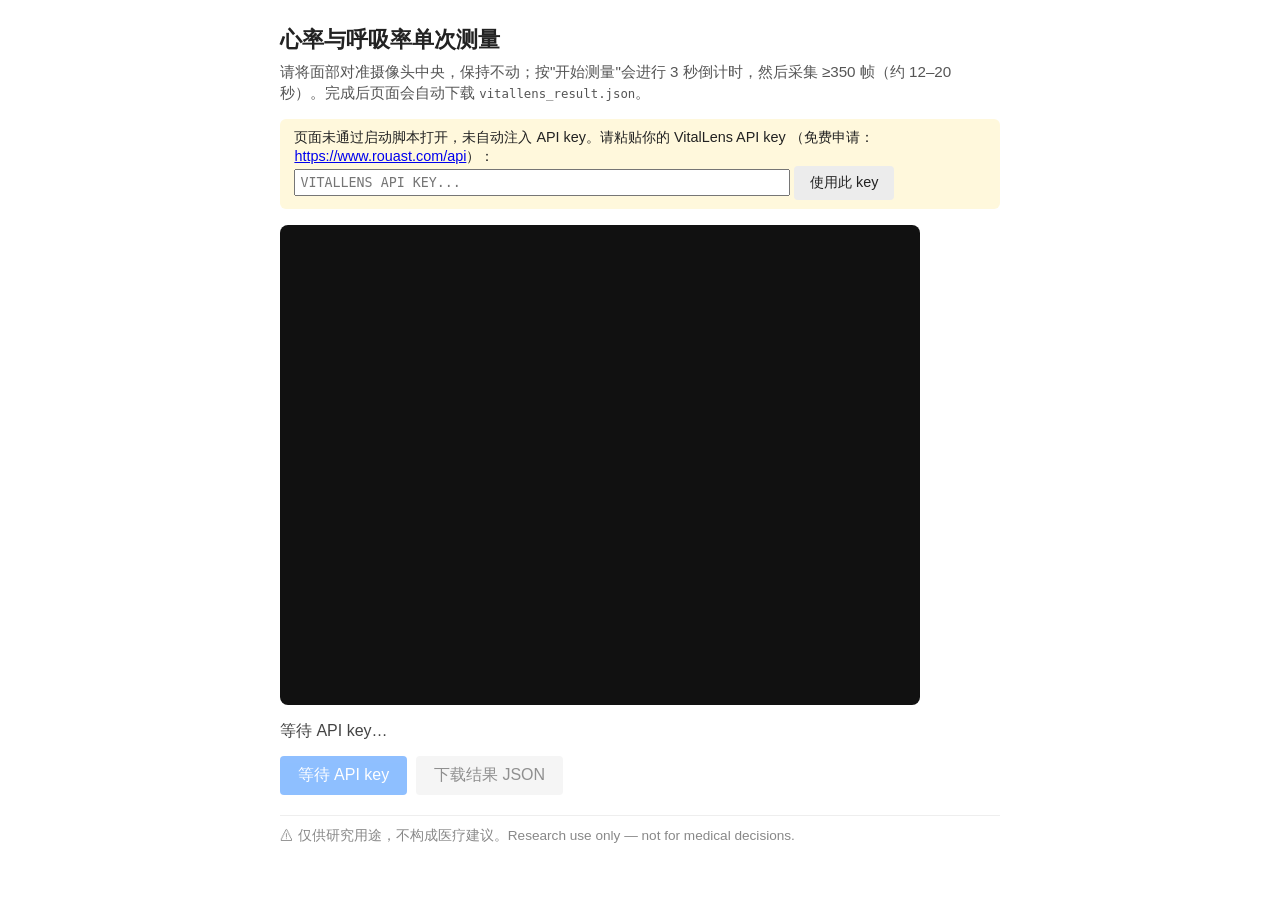
==== vitallens/assets/vitallens-scan.html @ e2cf8223 "feat: add vitallens skill - rPPG heart rate measurement" ====
<!DOCTYPE html>
<html lang="zh-CN">
<head>
  <meta charset="UTF-8">
  <title>VitalLens — 心率与呼吸率单次测量</title>
  <meta name="viewport" content="width=device-width, initial-scale=1">
  <style>
    body { font-family: -apple-system, "Segoe UI", "Microsoft YaHei", sans-serif;
           max-width: 720px; margin: 1.5em auto; padding: 0 1em; color: #222; }
    h1 { font-size: 1.4em; margin: 0 0 0.3em; }
    .lead { color: #555; margin-top: 0; font-size: 0.95em; }
    #preview { width: 100%; max-width: 640px; aspect-ratio: 4/3;
               background: #111; border-radius: 8px; display: block; margin: 1em 0; }
    #status { font-size: 1em; margin: 0.8em 0; min-height: 1.4em; color: #444; }
    .controls { display: flex; gap: 0.6em; flex-wrap: wrap; margin: 0.5em 0; }
    button { font-size: 1em; padding: 0.55em 1.1em; cursor: pointer;
             border: none; border-radius: 4px; font-family: inherit; }
    .primary { background: #2080ff; color: white; }
    .primary:hover:not(:disabled) { background: #1668d8; }
    .secondary { background: #ececec; color: #222; }
    .secondary:hover:not(:disabled) { background: #dcdcdc; }
    button:disabled { opacity: 0.5; cursor: not-allowed; }
    #results { background: #f7f7f8; border-radius: 8px; padding: 0.8em 1em;
               margin-top: 1em; display: none; }
    #results h2 { margin: 0 0 0.5em; font-size: 1.15em; }
    .metric { display: flex; justify-content: space-between; padding: 0.35em 0;
              border-bottom: 1px solid #e0e0e0; }
    .metric:last-child { border-bottom: 0; }
    .metric .v { font-variant-numeric: tabular-nums; }
    .lo { color: #c66; }
    .disclaimer { color: #888; font-size: 0.85em; margin-top: 1.5em;
                  padding-top: 0.8em; border-top: 1px solid #eee; }
    .key-prompt { background: #fff8dc; padding: 0.6em 1em; border-radius: 6px;
                  margin: 0.5em 0; font-size: 0.9em; display: none; }
    .key-prompt input { width: 70%; padding: 0.3em; font-family: monospace; }
  </style>
</head>
<body>
  <h1>心率与呼吸率单次测量</h1>
  <p class="lead">请将面部对准摄像头中央，保持不动；按"开始测量"会进行 3 秒倒计时，然后采集 ≥350 帧（约 12–20 秒）。完成后页面会自动下载 <code>vitallens_result.json</code>。</p>

  <div id="keyPrompt" class="key-prompt">
    页面未通过启动脚本打开，未自动注入 API key。请粘贴你的 VitalLens API key
    （免费申请：<a href="https://www.rouast.com/api" target="_blank">https://www.rouast.com/api</a>）：
    <br><input id="apiKeyInput" placeholder="VITALLENS_API_KEY..." />
    <button id="setKeyBtn" class="secondary">使用此 key</button>
  </div>

  <video id="preview" autoplay muted playsinline></video>
  <div id="status">点击下方按钮开始</div>
  <div class="controls">
    <button id="startBtn" class="primary" disabled>加载中…</button>
    <button id="downloadBtn" class="secondary" disabled>下载结果 JSON</button>
  </div>

  <div id="results">
    <h2>测量结果</h2>
    <div id="metricsBox"></div>
  </div>

  <p class="disclaimer">⚠ 仅供研究用途，不构成医疗建议。Research use only — not for medical decisions.</p>

  <!-- WebM container patcher: MediaRecorder omits the EBML Duration and
       DefaultDuration elements, which makes ffmpeg.wasm (used internally by
       vitallens.js) reject the blob. We splice them in before upload. -->
  <script src="./webm-duration-fix.js"></script>

  <!-- Local SDK: vitallens-shim.js imports vitallens.browser.js and assigns
       VitalLens to window, then fires 'vitallens-ready'. -->
  <script type="module" src="./vitallens-shim.js"></script>

  <script>
    // -------- Config --------
    // API key comes from URL hash (#key=ABC). The launcher injects it there
    // because hashes don't appear in server access logs or the Referer header.
    let API_KEY = new URLSearchParams(location.hash.slice(1)).get('key') || '';
    const TARGET_FRAMES = 350;              // collect at least this many camera frames
    const MAX_WAIT_MS = 60000;              // safety cap: stop after this much wall time anyway
    const CONFIDENCE_WARN = 0.7;
    const AUTO_START = true;                // start measurement automatically when ready
    const AUTO_CLOSE_DELAY_MS = 2500;       // ms to show result before window.close()

    // -------- DOM --------
    const preview = document.getElementById('preview');
    const statusEl = document.getElementById('status');
    const startBtn = document.getElementById('startBtn');
    const downloadBtn = document.getElementById('downloadBtn');
    const resultsBox = document.getElementById('results');
    const metricsBox = document.getElementById('metricsBox');
    const keyPrompt = document.getElementById('keyPrompt');
    const apiKeyInput = document.getElementById('apiKeyInput');
    const setKeyBtn = document.getElementById('setKeyBtn');

    let result = null, vl = null, stream = null;

    // Wait until the shim has assigned window.VitalLens. Resolves to the class.
    function waitForVitalLens(timeoutMs = 20000) {
      return new Promise((resolve, reject) => {
        if (window.VitalLens) return resolve(window.VitalLens);
        const ready = () => { window.removeEventListener('vitallens-ready', ready); resolve(window.VitalLens); };
        window.addEventListener('vitallens-ready', ready);
        setTimeout(() => {
          if (!window.VitalLens) reject(new Error('SDK 未在 ' + timeoutMs + 'ms 内加载完成，请检查 scripts/ 目录文件是否齐全'));
        }, timeoutMs);
      });
    }

    async function openCamera() {
      stream = await navigator.mediaDevices.getUserMedia({
        video: { width: { ideal: 640 }, height: { ideal: 480 }, frameRate: { ideal: 30 } },
        audio: false,
      });
      preview.srcObject = stream;
      await preview.play();
    }

    // Report errors back to the launcher (if any). Returns silently if no server
    // is listening — the page also works when opened directly.
    function reportError(err) {
      const body = (err && err.stack) || (err && err.message) || String(err);
      return fetch('/save?name=error.txt', { method: 'POST', body }).catch(() => {});
    }

    async function measure() {
      startBtn.disabled = true;
      downloadBtn.disabled = true;
      resultsBox.style.display = 'none';
      result = null;
      try {
        if (!vl) {
          statusEl.textContent = '等待 VitalLens SDK 加载…';
          const VitalLensCls = await waitForVitalLens();
          statusEl.textContent = '初始化 VitalLens 实例…';
          vl = new VitalLensCls({ method: 'vitallens', apiKey: API_KEY });
        }

        if (!stream) {
          statusEl.textContent = '打开摄像头…';
          await openCamera();
        }

        for (let n = 3; n > 0; n--) {
          statusEl.textContent = `准备开始：${n}`;
          await new Promise(r => setTimeout(r, 1000));
        }

        // Record with MediaRecorder, then hand the blob to vl.processVideoFile().
        // Force VP8 because the SDK uses ffmpeg.wasm internally and its VP9
        // metadata parsing is unreliable. rVFC counts decoded frames so we can
        // stop once we've collected >= TARGET_FRAMES.
        const mime = ['video/webm;codecs=vp8', 'video/webm;codecs=vp9', 'video/webm', 'video/mp4']
          .find(m => MediaRecorder.isTypeSupported(m)) || '';
        const recorder = new MediaRecorder(stream, mime ? { mimeType: mime } : {});
        const chunks = [];
        recorder.addEventListener('dataavailable', e => { if (e.data && e.data.size) chunks.push(e.data); });
        const stopped = new Promise(r => recorder.addEventListener('stop', r));

        let frameCount = 0;
        const rvfcSupported = typeof preview.requestVideoFrameCallback === 'function';
        if (rvfcSupported) {
          const onFrame = () => { frameCount++; preview.requestVideoFrameCallback(onFrame); };
          preview.requestVideoFrameCallback(onFrame);
        }

        const startedAt = performance.now();
        recorder.start(200);  // 200ms chunks → steady dataavailable callbacks

        while (true) {
          const elapsed = performance.now() - startedAt;
          const enoughFrames = rvfcSupported && frameCount >= TARGET_FRAMES;
          const timedOut = elapsed >= MAX_WAIT_MS;
          if (enoughFrames || timedOut) break;
          const elapsedSec = (elapsed / 1000).toFixed(1);
          statusEl.textContent = rvfcSupported
            ? `录制中：保持不动，正常呼吸 —— 已 ${frameCount} 帧 / 目标 ${TARGET_FRAMES}（${elapsedSec}s）`
            : `录制中（rVFC 不可用，按时间兜底）—— ${elapsedSec}s / ${(MAX_WAIT_MS/1000)}s`;
          await new Promise(r => setTimeout(r, 250));
        }

        const captureMs = performance.now() - startedAt;
        recorder.stop();
        await stopped;
        const rawBlob = new Blob(chunks, { type: recorder.mimeType || 'video/webm' });

        // Patch the WebM blob with TWO missing pieces of metadata that
        // MediaRecorder omits and ffmpeg.wasm needs:
        //   (1) Duration in Info section          → ffmpeg "Duration: HH:MM:SS.ms"
        //   (2) DefaultDuration in Video TrackEntry → ffmpeg "NN fps"
        // The SDK's parseFFmpegOutput requires both lines.
        statusEl.textContent = '修正 WebM 容器元数据…';
        const fpsValue = frameCount / (captureMs / 1000);
        let fixedBlob;
        try {
          let b = await patchWebmDuration(rawBlob, captureMs);
          b = await patchWebmDefaultDuration(b, fpsValue);
          fixedBlob = b;
        } catch (e) {
          // Fall through with raw blob — processVideoFile will then surface
          // the underlying ffmpeg error rather than swallowing it.
          fixedBlob = rawBlob;
        }
        const file = new File([fixedBlob], 'capture.webm', { type: fixedBlob.type });

        statusEl.textContent = '上传至 VitalLens API 分析中（约 10–30 秒）…';
        const apiResult = await vl.processVideoFile(file);

        apiResult.capture_meta = {
          frames: frameCount,
          elapsed_ms: Math.round(captureMs),
          target_frames: TARGET_FRAMES,
          mime: fixedBlob.type,
          blob_size: fixedBlob.size,
        };
        result = apiResult;

        // POST result to the local launcher. Browser auto-downloads can be
        // blocked in --app mode, so the launcher uses this as the canonical
        // output channel; fails silently when the page is opened standalone.
        fetch('/save?name=result.json', {
          method: 'POST',
          headers: { 'Content-Type': 'application/json' },
          body: JSON.stringify(result, null, 2),
        }).catch(() => {});

        showResults(result);
        downloadBtn.disabled = false;
        triggerDownload(result);

        statusEl.textContent = '测量完成。窗口将在几秒后自动关闭…';
        setTimeout(() => {
          try { window.close(); } catch (e) { /* ignored */ }
          setTimeout(() => {
            statusEl.textContent = '测量完成。可手动关闭此窗口。';
          }, 800);
        }, AUTO_CLOSE_DELAY_MS);
      } catch (err) {
        console.error(err);
        statusEl.textContent = `错误：${(err && err.message) || err}`;
        reportError(err);
      } finally {
        startBtn.disabled = false;
        startBtn.textContent = '重新测量';
      }
    }

    function getVital(r, name) {
      return (r && r.vitals && r.vitals[name]) || (r && r[name]) ||
             (r && r.results && r.results[0] && r.results[0].vitals && r.results[0].vitals[name]);
    }

    function showResults(r) {
      statusEl.textContent = '测量完成。';
      resultsBox.style.display = 'block';
      const hr = getVital(r, 'heart_rate');
      const rr = getVital(r, 'respiratory_rate');
      const rows = [];
      const fmt = (m, unit, label) => {
        if (!m || typeof m.value !== 'number') return;
        const c = (m.confidence != null) ? m.confidence : 0;
        const lo = c < CONFIDENCE_WARN ? ' lo' : '';
        rows.push(`<div class="metric"><b>${label}</b>` +
          `<span class="v${lo}">${m.value.toFixed(1)} ${unit}  ` +
          `(置信度 ${c.toFixed(2)}${c < CONFIDENCE_WARN ? ' ⚠ 偏低' : ''})</span></div>`);
      };
      fmt(hr, 'bpm', '心率 Heart Rate');
      fmt(rr, 'rpm', '呼吸率 Respiratory Rate');
      if (!rows.length) {
        rows.push('<div class="metric">未在返回中找到心率/呼吸率字段，请查看 result.json 全文。</div>');
      }
      metricsBox.innerHTML = rows.join('');
    }

    function triggerDownload(r) {
      const blob = new Blob([JSON.stringify(r, null, 2)], { type: 'application/json' });
      const a = document.createElement('a');
      a.href = URL.createObjectURL(blob);
      a.download = 'vitallens_result.json';
      document.body.appendChild(a);
      a.click();
      a.remove();
      URL.revokeObjectURL(a.href);
    }

    downloadBtn.addEventListener('click', () => result && triggerDownload(result));
    startBtn.addEventListener('click', measure);
    setKeyBtn.addEventListener('click', () => {
      const v = apiKeyInput.value.trim();
      if (v) { API_KEY = v; keyPrompt.style.display = 'none'; checkReady(); }
    });

    function checkReady() {
      if (!API_KEY) {
        keyPrompt.style.display = 'block';
        statusEl.textContent = '等待 API key…';
        startBtn.textContent = '等待 API key';
        startBtn.disabled = true;
      } else {
        keyPrompt.style.display = 'none';
        startBtn.textContent = '开始测量';
        startBtn.disabled = false;
        if (AUTO_START) {
          statusEl.textContent = '准备就绪，即将自动开始测量（将请求摄像头权限）…';
          setTimeout(() => measure(), 600);
        } else {
          statusEl.textContent = '准备就绪。点击"开始测量"。';
        }
      }
    }
    checkReady();
  </script>
</body>
</html>
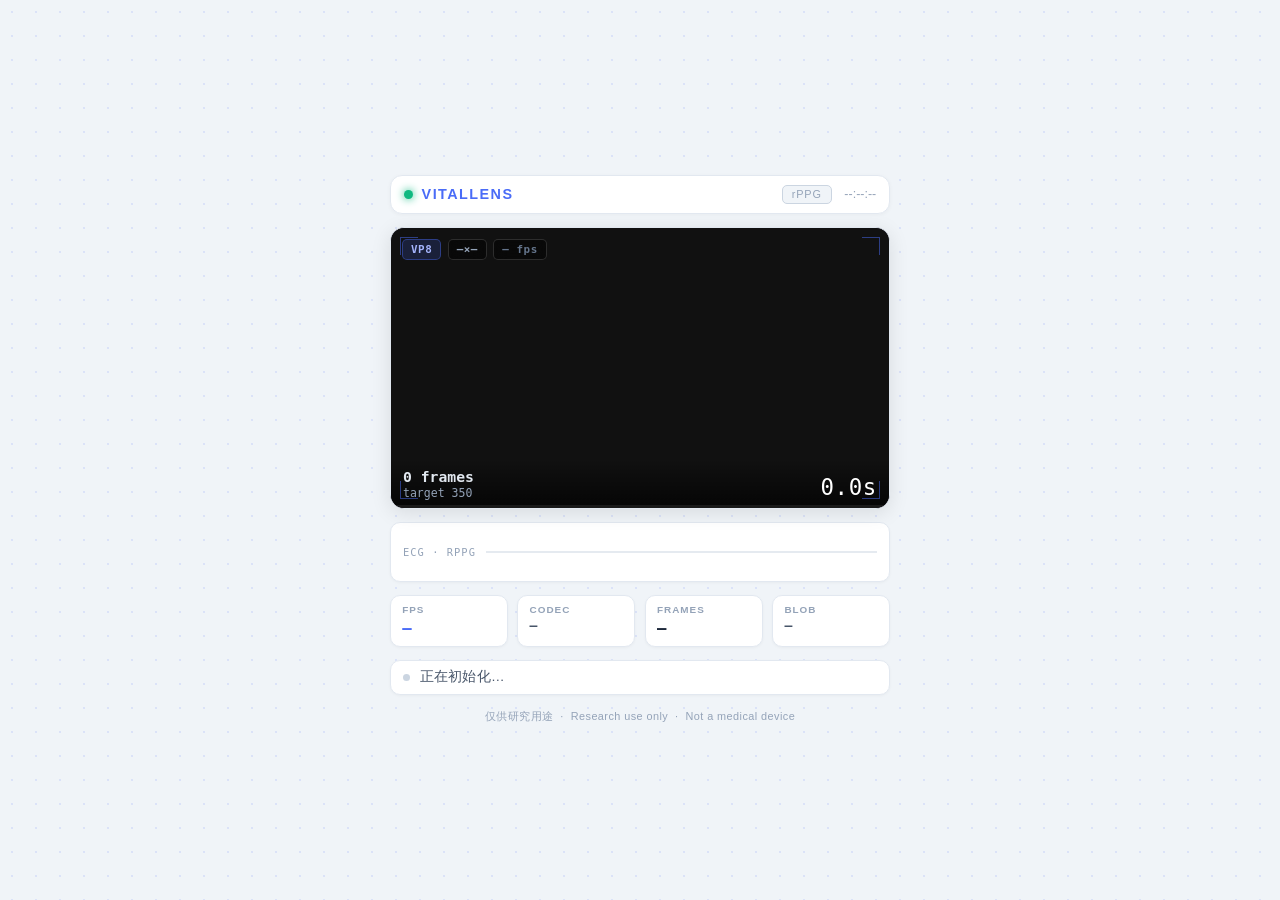
==== commit c5fd30ef: "Merge branch 'main' of https://github.com/ruanrrn/uii-skills-hub" ====
--- a/vitallens/assets/vitallens-scan.html
+++ b/vitallens/assets/vitallens-scan.html
@@ -1,312 +1,647 @@
-<!DOCTYPE html>
+<!doctype html>
 <html lang="zh-CN">
-<head>
-  <meta charset="UTF-8">
-  <title>VitalLens — 心率与呼吸率单次测量</title>
-  <meta name="viewport" content="width=device-width, initial-scale=1">
-  <style>
-    body { font-family: -apple-system, "Segoe UI", "Microsoft YaHei", sans-serif;
-           max-width: 720px; margin: 1.5em auto; padding: 0 1em; color: #222; }
-    h1 { font-size: 1.4em; margin: 0 0 0.3em; }
-    .lead { color: #555; margin-top: 0; font-size: 0.95em; }
-    #preview { width: 100%; max-width: 640px; aspect-ratio: 4/3;
-               background: #111; border-radius: 8px; display: block; margin: 1em 0; }
-    #status { font-size: 1em; margin: 0.8em 0; min-height: 1.4em; color: #444; }
-    .controls { display: flex; gap: 0.6em; flex-wrap: wrap; margin: 0.5em 0; }
-    button { font-size: 1em; padding: 0.55em 1.1em; cursor: pointer;
-             border: none; border-radius: 4px; font-family: inherit; }
-    .primary { background: #2080ff; color: white; }
-    .primary:hover:not(:disabled) { background: #1668d8; }
-    .secondary { background: #ececec; color: #222; }
-    .secondary:hover:not(:disabled) { background: #dcdcdc; }
-    button:disabled { opacity: 0.5; cursor: not-allowed; }
-    #results { background: #f7f7f8; border-radius: 8px; padding: 0.8em 1em;
-               margin-top: 1em; display: none; }
-    #results h2 { margin: 0 0 0.5em; font-size: 1.15em; }
-    .metric { display: flex; justify-content: space-between; padding: 0.35em 0;
-              border-bottom: 1px solid #e0e0e0; }
-    .metric:last-child { border-bottom: 0; }
-    .metric .v { font-variant-numeric: tabular-nums; }
-    .lo { color: #c66; }
-    .disclaimer { color: #888; font-size: 0.85em; margin-top: 1.5em;
-                  padding-top: 0.8em; border-top: 1px solid #eee; }
-    .key-prompt { background: #fff8dc; padding: 0.6em 1em; border-radius: 6px;
-                  margin: 0.5em 0; font-size: 0.9em; display: none; }
-    .key-prompt input { width: 70%; padding: 0.3em; font-family: monospace; }
-  </style>
-</head>
-<body>
-  <h1>心率与呼吸率单次测量</h1>
-  <p class="lead">请将面部对准摄像头中央，保持不动；按"开始测量"会进行 3 秒倒计时，然后采集 ≥350 帧（约 12–20 秒）。完成后页面会自动下载 <code>vitallens_result.json</code>。</p>
-
-  <div id="keyPrompt" class="key-prompt">
-    页面未通过启动脚本打开，未自动注入 API key。请粘贴你的 VitalLens API key
-    （免费申请：<a href="https://www.rouast.com/api" target="_blank">https://www.rouast.com/api</a>）：
-    <br><input id="apiKeyInput" placeholder="VITALLENS_API_KEY..." />
-    <button id="setKeyBtn" class="secondary">使用此 key</button>
-  </div>
-
-  <video id="preview" autoplay muted playsinline></video>
-  <div id="status">点击下方按钮开始</div>
-  <div class="controls">
-    <button id="startBtn" class="primary" disabled>加载中…</button>
-    <button id="downloadBtn" class="secondary" disabled>下载结果 JSON</button>
-  </div>
-
-  <div id="results">
-    <h2>测量结果</h2>
-    <div id="metricsBox"></div>
-  </div>
-
-  <p class="disclaimer">⚠ 仅供研究用途，不构成医疗建议。Research use only — not for medical decisions.</p>
-
-  <!-- WebM container patcher: MediaRecorder omits the EBML Duration and
-       DefaultDuration elements, which makes ffmpeg.wasm (used internally by
-       vitallens.js) reject the blob. We splice them in before upload. -->
-  <script src="./webm-duration-fix.js"></script>
-
-  <!-- Local SDK: vitallens-shim.js imports vitallens.browser.js and assigns
-       VitalLens to window, then fires 'vitallens-ready'. -->
-  <script type="module" src="./vitallens-shim.js"></script>
-
-  <script>
-    // -------- Config --------
-    // API key comes from URL hash (#key=ABC). The launcher injects it there
-    // because hashes don't appear in server access logs or the Referer header.
-    let API_KEY = new URLSearchParams(location.hash.slice(1)).get('key') || '';
-    const TARGET_FRAMES = 350;              // collect at least this many camera frames
-    const MAX_WAIT_MS = 60000;              // safety cap: stop after this much wall time anyway
-    const CONFIDENCE_WARN = 0.7;
-    const AUTO_START = true;                // start measurement automatically when ready
-    const AUTO_CLOSE_DELAY_MS = 2500;       // ms to show result before window.close()
-
-    // -------- DOM --------
-    const preview = document.getElementById('preview');
-    const statusEl = document.getElementById('status');
-    const startBtn = document.getElementById('startBtn');
-    const downloadBtn = document.getElementById('downloadBtn');
-    const resultsBox = document.getElementById('results');
-    const metricsBox = document.getElementById('metricsBox');
-    const keyPrompt = document.getElementById('keyPrompt');
-    const apiKeyInput = document.getElementById('apiKeyInput');
-    const setKeyBtn = document.getElementById('setKeyBtn');
-
-    let result = null, vl = null, stream = null;
-
-    // Wait until the shim has assigned window.VitalLens. Resolves to the class.
-    function waitForVitalLens(timeoutMs = 20000) {
-      return new Promise((resolve, reject) => {
-        if (window.VitalLens) return resolve(window.VitalLens);
-        const ready = () => { window.removeEventListener('vitallens-ready', ready); resolve(window.VitalLens); };
-        window.addEventListener('vitallens-ready', ready);
-        setTimeout(() => {
-          if (!window.VitalLens) reject(new Error('SDK 未在 ' + timeoutMs + 'ms 内加载完成，请检查 scripts/ 目录文件是否齐全'));
-        }, timeoutMs);
-      });
-    }
-
-    async function openCamera() {
-      stream = await navigator.mediaDevices.getUserMedia({
-        video: { width: { ideal: 640 }, height: { ideal: 480 }, frameRate: { ideal: 30 } },
-        audio: false,
-      });
-      preview.srcObject = stream;
-      await preview.play();
-    }
-
-    // Report errors back to the launcher (if any). Returns silently if no server
-    // is listening — the page also works when opened directly.
-    function reportError(err) {
-      const body = (err && err.stack) || (err && err.message) || String(err);
-      return fetch('/save?name=error.txt', { method: 'POST', body }).catch(() => {});
-    }
-
-    async function measure() {
-      startBtn.disabled = true;
-      downloadBtn.disabled = true;
-      resultsBox.style.display = 'none';
-      result = null;
-      try {
-        if (!vl) {
-          statusEl.textContent = '等待 VitalLens SDK 加载…';
-          const VitalLensCls = await waitForVitalLens();
-          statusEl.textContent = '初始化 VitalLens 实例…';
-          vl = new VitalLensCls({ method: 'vitallens', apiKey: API_KEY });
+  <head>
+    <meta charset="UTF-8" />
+    <title>VitalLens</title>
+    <meta name="viewport" content="width=device-width, initial-scale=1" />
+    <style>
+      *, *::before, *::after { margin: 0; padding: 0; box-sizing: border-box; }
+
+      :root {
+        --accent:   #0099cc;
+        --accent2:  #4a6cf7;
+        --green:    #10b981;
+        --red:      #ef4444;
+        --yellow:   #f59e0b;
+        --bg:       #f0f4f8;
+        --surface:  #ffffff;
+        --border:   #e2e8f0;
+        --border2:  #cbd5e1;
+        --text:     #1e293b;
+        --text2:    #475569;
+        --muted:    #94a3b8;
+        --dim:      #cbd5e1;
+      }
+
+      body {
+        background: var(--bg);
+        color: var(--text);
+        font-family: -apple-system, "Segoe UI", "PingFang SC", "Microsoft YaHei", sans-serif;
+        min-height: 100vh;
+        display: flex;
+        align-items: center;
+        justify-content: center;
+        overflow: hidden;
+      }
+
+      /* subtle dot grid */
+      body::before {
+        content: "";
+        position: fixed; inset: 0;
+        background-image: radial-gradient(circle, #4a6cf720 1px, transparent 1px);
+        background-size: 24px 24px;
+        pointer-events: none;
+      }
+
+      /* ── layout ── */
+      .container {
+        position: relative;
+        width: 500px;
+        display: flex;
+        flex-direction: column;
+        gap: .8rem;
+        z-index: 1;
+        padding: .5rem 0;
+      }
+
+      /* ── header ── */
+      header {
+        display: flex;
+        align-items: center;
+        justify-content: space-between;
+        padding: .55rem .8rem;
+        background: var(--surface);
+        border: 1px solid var(--border);
+        border-radius: 12px;
+        box-shadow: 0 1px 4px #0000000a;
+      }
+      .logo {
+        display: flex; align-items: center; gap: .55rem;
+        font-size: .9rem; font-weight: 700;
+        letter-spacing: .1em; text-transform: uppercase;
+        color: var(--accent2);
+      }
+      .logo-dot {
+        width: 9px; height: 9px; border-radius: 50%;
+        background: var(--green);
+        box-shadow: 0 0 8px var(--green);
+        animation: glow 2s ease-in-out infinite;
+      }
+      @keyframes glow {
+        0%,100% { opacity:1; box-shadow:0 0 8px var(--green); }
+        50%      { opacity:.5; box-shadow:0 0 4px var(--green); }
+      }
+      .header-right {
+        display: flex; align-items: center; gap: .8rem;
+        font-size: .78rem; color: var(--muted);
+        font-variant-numeric: tabular-nums;
+      }
+      .header-badge {
+        padding: .18rem .55rem;
+        border-radius: 5px;
+        border: 1px solid var(--border2);
+        font-size: .68rem; letter-spacing: .08em;
+        color: var(--muted); background: var(--bg);
+      }
+
+      /* ── camera card ── */
+      .camera-card {
+        position: relative;
+        border-radius: 14px;
+        overflow: hidden;
+        border: 1px solid var(--border);
+        background: #1a1a2e;
+        box-shadow: 0 4px 20px #0000001a;
+      }
+      #preview {
+        width: 100%; aspect-ratio: 16/9;
+        object-fit: cover; display: block;
+        background: #111;
+      }
+
+      /* HUD top-left */
+      .hud-tl {
+        position: absolute; top: 11px; left: 11px;
+        display: flex; gap: .4rem; align-items: center;
+      }
+      .badge {
+        padding: .18rem .5rem;
+        border-radius: 5px;
+        font-size: .68rem; font-family: monospace;
+        letter-spacing: .05em; font-weight: 600;
+        backdrop-filter: blur(8px);
+        border: 1px solid;
+      }
+      .badge-codec { background: rgba(74,108,247,.18); border-color: rgba(74,108,247,.4); color: #a5b4fc; }
+      .badge-res   { background: rgba(0,0,0,.45);      border-color: rgba(255,255,255,.15); color: #94a3b8; }
+      .badge-fps   { background: rgba(0,0,0,.45);      border-color: rgba(255,255,255,.15); color: #64748b; }
+
+      /* HUD REC */
+      .hud-tr { position: absolute; top: 11px; right: 11px; }
+      .rec-badge {
+        display: none; align-items: center; gap: .35rem;
+        padding: .22rem .65rem; border-radius: 20px;
+        background: rgba(239,68,68,.18); border: 1px solid rgba(239,68,68,.45);
+        font-size: .68rem; letter-spacing: .1em;
+        color: #fca5a5; font-weight: 700; backdrop-filter: blur(6px);
+      }
+      .rec-badge.active { display: flex; }
+      .rec-dot {
+        width: 7px; height: 7px; border-radius: 50%;
+        background: var(--red); animation: blink 1s step-end infinite;
+      }
+      @keyframes blink { 50% { opacity: 0; } }
+
+      /* HUD bottom */
+      .hud-bottom {
+        position: absolute; bottom: 0; left: 0; right: 0;
+        padding: .55rem .75rem .5rem;
+        background: linear-gradient(transparent, rgba(0,0,0,.7));
+        display: flex; align-items: flex-end; justify-content: space-between;
+      }
+      .hud-frames {
+        font-size: .72rem; font-family: monospace; color: #94a3b8;
+        display: flex; flex-direction: column; gap: .08rem;
+      }
+      .hud-frames .frame-val { font-size: .92rem; color: #e2e8f0; font-weight: 600; }
+      .hud-elapsed {
+        font-size: 1.4rem; font-family: monospace;
+        font-weight: 300; color: #fff; letter-spacing: .03em;
+      }
+
+      /* frame bar */
+      .frame-bar-wrap {
+        position: absolute; bottom: 0; left: 0; right: 0; height: 3px;
+        background: rgba(255,255,255,.08);
+      }
+      .frame-bar {
+        height: 100%; width: 0%;
+        background: linear-gradient(90deg, var(--accent2), var(--accent));
+        transition: width .25s ease;
+      }
+
+      /* scan line */
+      .scan-line {
+        position: absolute; left: 0; right: 0; height: 1px; top: -2px;
+        background: linear-gradient(90deg, transparent, rgba(0,200,150,.5), transparent);
+        display: none;
+      }
+      .scan-line.active { display: block; animation: scan 2.2s linear infinite; }
+      @keyframes scan { 0% { top: 0; } 100% { top: 100%; } }
+
+      /* brackets */
+      .brk { position: absolute; width: 18px; height: 18px; pointer-events: none; }
+      .brk--tl { top:9px; left:9px;   border-top:1.5px solid rgba(74,108,247,.5); border-left:1.5px solid rgba(74,108,247,.5); }
+      .brk--tr { top:9px; right:9px;  border-top:1.5px solid rgba(74,108,247,.5); border-right:1.5px solid rgba(74,108,247,.5); }
+      .brk--bl { bottom:9px; left:9px;  border-bottom:1.5px solid rgba(74,108,247,.5); border-left:1.5px solid rgba(74,108,247,.5); }
+      .brk--br { bottom:9px; right:9px; border-bottom:1.5px solid rgba(74,108,247,.5); border-right:1.5px solid rgba(74,108,247,.5); }
+
+      /* countdown */
+      .countdown-ov {
+        position: absolute; inset: 0;
+        display: none; align-items: center; justify-content: center;
+        background: rgba(10,10,20,.6); backdrop-filter: blur(3px);
+        font-size: 6rem; font-weight: 100; color: #fff;
+        text-shadow: 0 0 60px var(--accent2); letter-spacing: -.04em;
+      }
+      .countdown-ov.active { display: flex; }
+
+      /* ── ECG strip ── */
+      .ecg-wrap {
+        background: var(--surface);
+        border: 1px solid var(--border);
+        border-radius: 10px;
+        padding: .5rem .75rem;
+        display: flex; align-items: center; gap: .65rem;
+        height: 60px; overflow: hidden;
+        box-shadow: 0 1px 3px #0000000a;
+      }
+      .ecg-label {
+        font-size: .65rem; font-family: monospace;
+        letter-spacing: .1em; color: var(--muted);
+        white-space: nowrap; flex-shrink: 0;
+        text-transform: uppercase;
+      }
+      .ecg-svg-wrap { flex: 1; height: 100%; overflow: hidden; }
+      svg.ecg { width: 200%; height: 100%; }
+      svg.ecg.running { animation: scroll-ecg 3s linear infinite; }
+      @keyframes scroll-ecg { from{transform:translateX(0);} to{transform:translateX(-50%);} }
+      .ecg-line { stroke: var(--accent); stroke-width: 1.8; fill: none; }
+      .ecg-idle { stroke: var(--dim);    stroke-width: 1;   fill: none; }
+
+      /* ── stats row ── */
+      .stats-row {
+        display: grid; grid-template-columns: repeat(4,1fr); gap: .6rem;
+      }
+      .stat-card {
+        background: var(--surface);
+        border: 1px solid var(--border);
+        border-radius: 10px;
+        padding: .55rem .7rem;
+        display: flex; flex-direction: column; gap: .18rem;
+        box-shadow: 0 1px 3px #0000000a;
+      }
+      .stat-label {
+        font-size: .62rem; letter-spacing: .1em; text-transform: uppercase;
+        color: var(--muted); font-weight: 600;
+      }
+      .stat-val { font-size: .98rem; font-family: monospace; color: var(--text); font-weight: 600; }
+      .stat-val.accent { color: var(--accent2); }
+      .stat-val.muted  { color: var(--text2); font-size: .82rem; }
+
+      /* ── status bar ── */
+      .status-wrap {
+        display: flex; align-items: center; gap: .6rem;
+        padding: .45rem .75rem;
+        background: var(--surface);
+        border: 1px solid var(--border);
+        border-radius: 10px;
+        min-height: 2.2rem;
+        box-shadow: 0 1px 3px #0000000a;
+      }
+      .status-dot {
+        width: 7px; height: 7px; border-radius: 50%; flex-shrink: 0;
+        background: var(--dim); transition: background .3s;
+      }
+      .status-dot.active { background: var(--green); box-shadow: 0 0 7px var(--green); }
+      .status-dot.error  { background: var(--red);   box-shadow: 0 0 7px var(--red); }
+      .status-dot.done   { background: var(--accent); box-shadow: 0 0 7px var(--accent); }
+      #status {
+        font-size: .85rem; color: var(--text2);
+        letter-spacing: .02em; flex: 1;
+        transition: color .3s;
+      }
+      #status.active { color: var(--green); }
+      #status.error  { color: var(--red); }
+      #status.done   { color: var(--accent); }
+
+      /* ── results ── */
+      #results {
+        display: none;
+        background: var(--surface);
+        border: 1px solid var(--border);
+        border-radius: 12px; overflow: hidden;
+        animation: fadeUp .35s ease;
+        box-shadow: 0 2px 12px #0000001a;
+      }
+      @keyframes fadeUp { from{opacity:0;transform:translateY(8px);} to{opacity:1;transform:none;} }
+      .results-header {
+        padding: .5rem .9rem;
+        background: linear-gradient(90deg, #4a6cf708, #0099cc08);
+        border-bottom: 1px solid var(--border);
+        font-size: .65rem; letter-spacing: .12em; text-transform: uppercase;
+        color: var(--muted); font-weight: 700;
+        display: flex; justify-content: space-between; align-items: center;
+      }
+      .results-grid { display: grid; grid-template-columns: 1fr 1fr; }
+      .result-item {
+        padding: 1rem 1.1rem;
+        border-right: 1px solid var(--border);
+        display: flex; flex-direction: column; gap: .3rem;
+      }
+      .result-item:last-child { border-right: 0; }
+      .r-name    { font-size: .8rem; color: var(--text2); font-weight: 600; }
+      .r-name-en { font-size: .68rem; color: var(--muted); }
+      .r-value {
+        font-size: 2.6rem; font-weight: 300;
+        font-variant-numeric: tabular-nums;
+        letter-spacing: -.03em; color: var(--accent2); line-height: 1;
+      }
+      .r-value.warn { color: var(--yellow); }
+      .r-unit { font-size: .8rem; color: var(--muted); margin-left: .2rem; }
+      .r-conf {
+        font-size: .68rem; color: var(--muted);
+        border: 1px solid var(--border2); border-radius: 8px;
+        padding: .12rem .45rem; display: inline-block; align-self: flex-start;
+        background: var(--bg);
+      }
+      .r-conf.warn { color: var(--yellow); border-color: #92400e44; background: #fef3c710; }
+
+      /* ── no-key ── */
+      .no-key {
+        display: none; padding: 1rem 1.1rem;
+        background: #fef2f2; border: 1px solid #fecaca;
+        border-radius: 12px; text-align: center;
+      }
+      .no-key.active { display: block; }
+      .no-key p { font-size: .88rem; color: #b91c1c; line-height: 1.7; }
+      .no-key code {
+        font-family: monospace; font-size: .8rem;
+        color: #dc2626; background: #fee2e2;
+        padding: .1em .4em; border-radius: 4px;
+      }
+
+      /* ── disclaimer ── */
+      .disclaimer {
+        text-align: center; font-size: .68rem;
+        color: var(--muted); letter-spacing: .04em; line-height: 1.6;
+      }
+    </style>
+  </head>
+  <body>
+    <div class="container">
+
+      <!-- header -->
+      <header>
+        <div class="logo">
+          <div class="logo-dot"></div>
+          VitalLens
+        </div>
+        <div class="header-right">
+          <span class="header-badge">rPPG</span>
+          <span id="clock">--:--:--</span>
+        </div>
+      </header>
+
+      <!-- camera card -->
+      <div class="camera-card">
+        <video id="preview" autoplay muted playsinline></video>
+
+        <div class="hud-tl">
+          <span class="badge badge-codec" id="codecBadge">VP8</span>
+          <span class="badge badge-res"   id="resBadge">–×–</span>
+          <span class="badge badge-fps"   id="fpsBadge">– fps</span>
+        </div>
+        <div class="hud-tr">
+          <div class="rec-badge" id="recBadge"><div class="rec-dot"></div>REC</div>
+        </div>
+        <div class="hud-bottom">
+          <div class="hud-frames">
+            <span class="frame-val"><span id="frameCount">0</span> frames</span>
+            <span>target <span id="frameTarget">350</span></span>
+          </div>
+          <div class="hud-elapsed" id="elapsed">0.0s</div>
+        </div>
+        <div class="frame-bar-wrap"><div class="frame-bar" id="frameBar"></div></div>
+        <div class="scan-line" id="scanLine"></div>
+        <div class="brk brk--tl"></div><div class="brk brk--tr"></div>
+        <div class="brk brk--bl"></div><div class="brk brk--br"></div>
+        <div class="countdown-ov" id="countdownOv"></div>
+      </div>
+
+      <!-- ECG strip -->
+      <div class="ecg-wrap">
+        <div class="ecg-label">ECG · rPPG</div>
+        <div class="ecg-svg-wrap">
+          <svg class="ecg" id="ecgSvg" viewBox="0 0 800 40" preserveAspectRatio="none">
+            <polyline id="ecgLine" class="ecg-idle" points="0,20 800,20"/>
+          </svg>
+        </div>
+      </div>
+
+      <!-- stats -->
+      <div class="stats-row">
+        <div class="stat-card">
+          <div class="stat-label">FPS</div>
+          <div class="stat-val accent" id="statFps">–</div>
+        </div>
+        <div class="stat-card">
+          <div class="stat-label">Codec</div>
+          <div class="stat-val muted" id="statCodec">–</div>
+        </div>
+        <div class="stat-card">
+          <div class="stat-label">Frames</div>
+          <div class="stat-val" id="statFrames">–</div>
+        </div>
+        <div class="stat-card">
+          <div class="stat-label">Blob</div>
+          <div class="stat-val muted" id="statBlob">–</div>
+        </div>
+      </div>
+
+      <!-- status -->
+      <div class="status-wrap">
+        <div class="status-dot" id="statusDot"></div>
+        <div id="status">正在初始化…</div>
+      </div>
+
+      <!-- results -->
+      <div id="results"></div>
+
+      <!-- no key -->
+      <div class="no-key" id="noKeyMsg">
+        <p>未检测到 API Key。<br/>
+           此页面须通过 <code>agent</code> 调用脚本启动，不支持直接访问。</p>
+      </div>
+
+      <p class="disclaimer">仅供研究用途 &nbsp;·&nbsp; Research use only &nbsp;·&nbsp; Not a medical device</p>
+    </div>
+
+    <script type="module">
+      import { VitalLens } from "./vitallens.browser.js";
+      import { patchWebmDuration, patchWebmDefaultDuration } from "./webm-duration-fix.js";
+
+      let API_KEY = new URLSearchParams(location.hash.slice(1)).get("key") || "";
+      const TARGET_FRAMES    = 350;
+      const MAX_WAIT_MS      = 60000;
+      const CONFIDENCE_WARN  = 0.7;
+      const AUTO_CLOSE_DELAY = 3000;
+      const REC_FPS          = 30;
+
+      const preview      = document.getElementById("preview");
+      const statusEl     = document.getElementById("status");
+      const statusDot    = document.getElementById("statusDot");
+      const resultsEl    = document.getElementById("results");
+      const scanLine     = document.getElementById("scanLine");
+      const recBadge     = document.getElementById("recBadge");
+      const countdownOv  = document.getElementById("countdownOv");
+      const frameBar     = document.getElementById("frameBar");
+      const frameCount   = document.getElementById("frameCount");
+      const elapsedEl    = document.getElementById("elapsed");
+      const resBadge     = document.getElementById("resBadge");
+      const fpsBadge     = document.getElementById("fpsBadge");
+      const statFps      = document.getElementById("statFps");
+      const statCodec    = document.getElementById("statCodec");
+      const statFrames   = document.getElementById("statFrames");
+      const statBlob     = document.getElementById("statBlob");
+      const noKeyMsg     = document.getElementById("noKeyMsg");
+      const ecgSvg       = document.getElementById("ecgSvg");
+      const ecgLine      = document.getElementById("ecgLine");
+      const clock        = document.getElementById("clock");
+
+      setInterval(() => {
+        clock.textContent = new Date().toLocaleTimeString("zh-CN", { hour12: false });
+      }, 1000);
+
+      // ECG waveform
+      function buildEcg(n = 14) {
+        const cycle = [[0,20],[30,20],[35,17],[38,23],[40,20],[48,20],[50,1],[52,38],[55,20],[70,24],[80,20],[120,20]];
+        let pts = "";
+        for (let i = 0; i < n; i++) {
+          cycle.forEach(([x,y]) => { pts += `${x + i*120},${y} `; });
         }
-
-        if (!stream) {
-          statusEl.textContent = '打开摄像头…';
-          await openCamera();
-        }
-
+        return pts.trim();
+      }
+      function startEcg() {
+        ecgLine.setAttribute("points", buildEcg(14));
+        ecgLine.setAttribute("class", "ecg-line");
+        ecgSvg.setAttribute("viewBox", "0 0 840 40");
+        ecgSvg.classList.add("running");
+      }
+      function stopEcg() {
+        ecgSvg.classList.remove("running");
+        ecgLine.setAttribute("class", "ecg-idle");
+        ecgLine.setAttribute("points", "0,20 800,20");
+        ecgSvg.setAttribute("viewBox", "0 0 800 40");
+      }
+
+      function setStatus(msg, cls = "") {
+        statusEl.textContent = msg;
+        statusEl.className = cls;
+        statusDot.className = "status-dot" + (cls ? " " + cls : "");
+      }
+      function reportError(err) {
+        const body = (err && err.stack) || (err && err.message) || String(err);
+        return fetch("/save?name=error.txt", { method: "POST", body }).catch(() => {});
+      }
+
+      async function openCamera() {
+        const s = await navigator.mediaDevices.getUserMedia({
+          video: { width:{ideal:1280}, height:{ideal:720}, frameRate:{ideal:REC_FPS} },
+          audio: false,
+        });
+        preview.srcObject = s;
+        await preview.play();
+        const t = s.getVideoTracks()[0].getSettings();
+        window._frameDiag = `raw:${t.width}×${t.height}@${t.frameRate}fps`;
+        resBadge.textContent = `${t.width}×${t.height}`;
+        fpsBadge.textContent = `${Math.round(t.frameRate)} fps`;
+        statFps.textContent  = Math.round(t.frameRate);
+        return s;
+      }
+
+      async function recordAndAnalyze(stream) {
         for (let n = 3; n > 0; n--) {
-          statusEl.textContent = `准备开始：${n}`;
+          countdownOv.textContent = n;
+          countdownOv.classList.add("active");
+          setStatus(`准备开始：${n}`);
           await new Promise(r => setTimeout(r, 1000));
         }
-
-        // Record with MediaRecorder, then hand the blob to vl.processVideoFile().
-        // Force VP8 because the SDK uses ffmpeg.wasm internally and its VP9
-        // metadata parsing is unreliable. rVFC counts decoded frames so we can
-        // stop once we've collected >= TARGET_FRAMES.
-        const mime = ['video/webm;codecs=vp8', 'video/webm;codecs=vp9', 'video/webm', 'video/mp4']
-          .find(m => MediaRecorder.isTypeSupported(m)) || '';
+        countdownOv.classList.remove("active");
+
+        recBadge.classList.add("active");
+        scanLine.classList.add("active");
+        startEcg();
+
+        const mime = ["video/webm;codecs=vp8","video/webm"].find(m => MediaRecorder.isTypeSupported(m)) || "";
         const recorder = new MediaRecorder(stream, mime ? { mimeType: mime } : {});
+        statCodec.textContent = mime.includes("vp8") ? "VP8" : "WebM";
+
         const chunks = [];
-        recorder.addEventListener('dataavailable', e => { if (e.data && e.data.size) chunks.push(e.data); });
-        const stopped = new Promise(r => recorder.addEventListener('stop', r));
-
-        let frameCount = 0;
-        const rvfcSupported = typeof preview.requestVideoFrameCallback === 'function';
-        if (rvfcSupported) {
-          const onFrame = () => { frameCount++; preview.requestVideoFrameCallback(onFrame); };
-          preview.requestVideoFrameCallback(onFrame);
-        }
-
-        const startedAt = performance.now();
-        recorder.start(200);  // 200ms chunks → steady dataavailable callbacks
+        recorder.addEventListener("dataavailable", e => { if (e.data?.size) chunks.push(e.data); });
+        const stopped = new Promise(r => recorder.addEventListener("stop", r));
+
+        const camS   = stream.getVideoTracks()[0].getSettings();
+        const actFps = camS.frameRate || REC_FPS;
+        const targetMs = Math.ceil((TARGET_FRAMES / actFps) * 1000) + 500;
+        const t0 = performance.now();
+        recorder.start(200);
 
         while (true) {
-          const elapsed = performance.now() - startedAt;
-          const enoughFrames = rvfcSupported && frameCount >= TARGET_FRAMES;
-          const timedOut = elapsed >= MAX_WAIT_MS;
-          if (enoughFrames || timedOut) break;
-          const elapsedSec = (elapsed / 1000).toFixed(1);
-          statusEl.textContent = rvfcSupported
-            ? `录制中：保持不动，正常呼吸 —— 已 ${frameCount} 帧 / 目标 ${TARGET_FRAMES}（${elapsedSec}s）`
-            : `录制中（rVFC 不可用，按时间兜底）—— ${elapsedSec}s / ${(MAX_WAIT_MS/1000)}s`;
+          const el = performance.now() - t0;
+          if (el >= targetMs || el >= MAX_WAIT_MS) break;
+          frameBar.style.width = Math.min(100, (el / targetMs) * 100) + "%";
+          const est = Math.floor((el / 1000) * actFps);
+          frameCount.textContent = est;
+          elapsedEl.textContent  = (el / 1000).toFixed(1) + "s";
+          setStatus(`录制中 · ${est} / ${TARGET_FRAMES} 帧 · 请保持不动`, "active");
           await new Promise(r => setTimeout(r, 250));
         }
 
-        const captureMs = performance.now() - startedAt;
+        const captureMs = performance.now() - t0;
         recorder.stop();
         await stopped;
-        const rawBlob = new Blob(chunks, { type: recorder.mimeType || 'video/webm' });
-
-        // Patch the WebM blob with TWO missing pieces of metadata that
-        // MediaRecorder omits and ffmpeg.wasm needs:
-        //   (1) Duration in Info section          → ffmpeg "Duration: HH:MM:SS.ms"
-        //   (2) DefaultDuration in Video TrackEntry → ffmpeg "NN fps"
-        // The SDK's parseFFmpegOutput requires both lines.
-        statusEl.textContent = '修正 WebM 容器元数据…';
-        const fpsValue = frameCount / (captureMs / 1000);
+        frameBar.style.width = "100%";
+        recBadge.classList.remove("active");
+        scanLine.classList.remove("active");
+        stopEcg();
+
+        const rawBlob = new Blob(chunks, { type: recorder.mimeType || "video/webm" });
+        statBlob.textContent = (rawBlob.size / 1024).toFixed(0) + " KB";
+
+        setStatus("修正容器元数据…");
+        const fpsValue    = actFps;
+        const totalFrames = Math.floor(captureMs * fpsValue / 1000);
+        const patchMs     = (totalFrames * 1000) / fpsValue;
+        statFrames.textContent = totalFrames;
+
         let fixedBlob;
         try {
-          let b = await patchWebmDuration(rawBlob, captureMs);
+          let b = await patchWebmDuration(rawBlob, patchMs);
           b = await patchWebmDefaultDuration(b, fpsValue);
           fixedBlob = b;
-        } catch (e) {
-          // Fall through with raw blob — processVideoFile will then surface
-          // the underlying ffmpeg error rather than swallowing it.
-          fixedBlob = rawBlob;
+        } catch (e) { throw new Error(`WebM patch: ${e.message}`); }
+
+        const file = new File([fixedBlob], "capture.webm", { type: fixedBlob.type });
+
+        scanLine.classList.add("active");
+        setStatus("上传 VitalLens API 分析中…");
+        const apiResult = await vl.processVideoFile(file);
+        scanLine.classList.remove("active");
+
+        apiResult.capture_meta = {
+          camera_w: camS.width, camera_h: camS.height,
+          frames: totalFrames, elapsed_ms: Math.round(captureMs),
+          target_frames: TARGET_FRAMES, mime: fixedBlob.type, blob_size: fixedBlob.size,
+        };
+        return apiResult;
+      }
+
+      function getVital(r, name) {
+        return r?.vitals?.[name] ?? r?.[name] ?? r?.results?.[0]?.vitals?.[name];
+      }
+      function showResults(r) {
+        const hr = getVital(r, "heart_rate");
+        const rr = getVital(r, "respiratory_rate");
+        const mkItem = (m, unit, name, nameEn) => {
+          if (!m || typeof m.value !== "number") return "";
+          const c = m.confidence ?? 0, warn = c < CONFIDENCE_WARN;
+          return `<div class="result-item">
+            <div><div class="r-name">${name}</div><div class="r-name-en">${nameEn}</div></div>
+            <div><span class="r-value${warn?" warn":""}">${m.value.toFixed(1)}</span><span class="r-unit">${unit}</span></div>
+            <div class="r-conf${warn?" warn":""}">${c.toFixed(2)}${warn?" ⚠":""}</div>
+          </div>`;
+        };
+        const rows = [mkItem(hr,"bpm","心率","Heart Rate"), mkItem(rr,"rpm","呼吸率","Resp. Rate")]
+          .filter(Boolean).join("");
+        if (rows) {
+          resultsEl.innerHTML = `<div class="results-header"><span>测量结果</span><span>${new Date().toLocaleTimeString()}</span></div><div class="results-grid">${rows}</div>`;
+          resultsEl.style.display = "block";
         }
-        const file = new File([fixedBlob], 'capture.webm', { type: fixedBlob.type });
-
-        statusEl.textContent = '上传至 VitalLens API 分析中（约 10–30 秒）…';
-        const apiResult = await vl.processVideoFile(file);
-
-        apiResult.capture_meta = {
-          frames: frameCount,
-          elapsed_ms: Math.round(captureMs),
-          target_frames: TARGET_FRAMES,
-          mime: fixedBlob.type,
-          blob_size: fixedBlob.size,
-        };
-        result = apiResult;
-
-        // POST result to the local launcher. Browser auto-downloads can be
-        // blocked in --app mode, so the launcher uses this as the canonical
-        // output channel; fails silently when the page is opened standalone.
-        fetch('/save?name=result.json', {
-          method: 'POST',
-          headers: { 'Content-Type': 'application/json' },
-          body: JSON.stringify(result, null, 2),
-        }).catch(() => {});
-
-        showResults(result);
-        downloadBtn.disabled = false;
-        triggerDownload(result);
-
-        statusEl.textContent = '测量完成。窗口将在几秒后自动关闭…';
-        setTimeout(() => {
-          try { window.close(); } catch (e) { /* ignored */ }
-          setTimeout(() => {
-            statusEl.textContent = '测量完成。可手动关闭此窗口。';
-          }, 800);
-        }, AUTO_CLOSE_DELAY_MS);
-      } catch (err) {
-        console.error(err);
-        statusEl.textContent = `错误：${(err && err.message) || err}`;
-        reportError(err);
-      } finally {
-        startBtn.disabled = false;
-        startBtn.textContent = '重新测量';
-      }
-    }
-
-    function getVital(r, name) {
-      return (r && r.vitals && r.vitals[name]) || (r && r[name]) ||
-             (r && r.results && r.results[0] && r.results[0].vitals && r.results[0].vitals[name]);
-    }
-
-    function showResults(r) {
-      statusEl.textContent = '测量完成。';
-      resultsBox.style.display = 'block';
-      const hr = getVital(r, 'heart_rate');
-      const rr = getVital(r, 'respiratory_rate');
-      const rows = [];
-      const fmt = (m, unit, label) => {
-        if (!m || typeof m.value !== 'number') return;
-        const c = (m.confidence != null) ? m.confidence : 0;
-        const lo = c < CONFIDENCE_WARN ? ' lo' : '';
-        rows.push(`<div class="metric"><b>${label}</b>` +
-          `<span class="v${lo}">${m.value.toFixed(1)} ${unit}  ` +
-          `(置信度 ${c.toFixed(2)}${c < CONFIDENCE_WARN ? ' ⚠ 偏低' : ''})</span></div>`);
-      };
-      fmt(hr, 'bpm', '心率 Heart Rate');
-      fmt(rr, 'rpm', '呼吸率 Respiratory Rate');
-      if (!rows.length) {
-        rows.push('<div class="metric">未在返回中找到心率/呼吸率字段，请查看 result.json 全文。</div>');
-      }
-      metricsBox.innerHTML = rows.join('');
-    }
-
-    function triggerDownload(r) {
-      const blob = new Blob([JSON.stringify(r, null, 2)], { type: 'application/json' });
-      const a = document.createElement('a');
-      a.href = URL.createObjectURL(blob);
-      a.download = 'vitallens_result.json';
-      document.body.appendChild(a);
-      a.click();
-      a.remove();
-      URL.revokeObjectURL(a.href);
-    }
-
-    downloadBtn.addEventListener('click', () => result && triggerDownload(result));
-    startBtn.addEventListener('click', measure);
-    setKeyBtn.addEventListener('click', () => {
-      const v = apiKeyInput.value.trim();
-      if (v) { API_KEY = v; keyPrompt.style.display = 'none'; checkReady(); }
-    });
-
-    function checkReady() {
+        setStatus("测量完成 · 窗口即将关闭", "done");
+      }
+
+      let vl = null, stream = null;
+
+      async function measure() {
+        try {
+          setStatus("初始化 VitalLens SDK…");
+          vl = new VitalLens({ method: "vitallens", apiKey: API_KEY });
+
+          setStatus("打开摄像头…");
+          stream = await openCamera();
+
+          const result = await recordAndAnalyze(stream);
+
+          await fetch("/save?name=result.json", {
+            method: "POST",
+            headers: { "Content-Type": "application/json" },
+            body: JSON.stringify(result, null, 2),
+          }).catch(() => {});
+
+          showResults(result);
+          setTimeout(() => { try { window.close(); } catch {} }, AUTO_CLOSE_DELAY);
+
+        } catch (err) {
+          console.error(err);
+          const camS = stream?.getVideoTracks()[0]?.getSettings();
+          const diag = [camS ? `camera:${camS.width}×${camS.height}` : "", window._frameDiag || ""]
+            .filter(Boolean).join(" | ");
+          setStatus(`错误：${err.message || err}`, "error");
+          scanLine.classList.remove("active");
+          recBadge.classList.remove("active");
+          stopEcg();
+          await reportError((err.stack || err.message || String(err)) + `\n[${diag}]`);
+        }
+      }
+
       if (!API_KEY) {
-        keyPrompt.style.display = 'block';
-        statusEl.textContent = '等待 API key…';
-        startBtn.textContent = '等待 API key';
-        startBtn.disabled = true;
+        noKeyMsg.classList.add("active");
+        setStatus("请通过 agent 调用脚本启动", "error");
+        reportError("No API key — must be launched via agent script.");
       } else {
-        keyPrompt.style.display = 'none';
-        startBtn.textContent = '开始测量';
-        startBtn.disabled = false;
-        if (AUTO_START) {
-          statusEl.textContent = '准备就绪，即将自动开始测量（将请求摄像头权限）…';
-          setTimeout(() => measure(), 600);
-        } else {
-          statusEl.textContent = '准备就绪。点击"开始测量"。';
-        }
-      }
-    }
-    checkReady();
-  </script>
-</body>
+        setTimeout(() => measure(), 600);
+      }
+    </script>
+  </body>
 </html>
